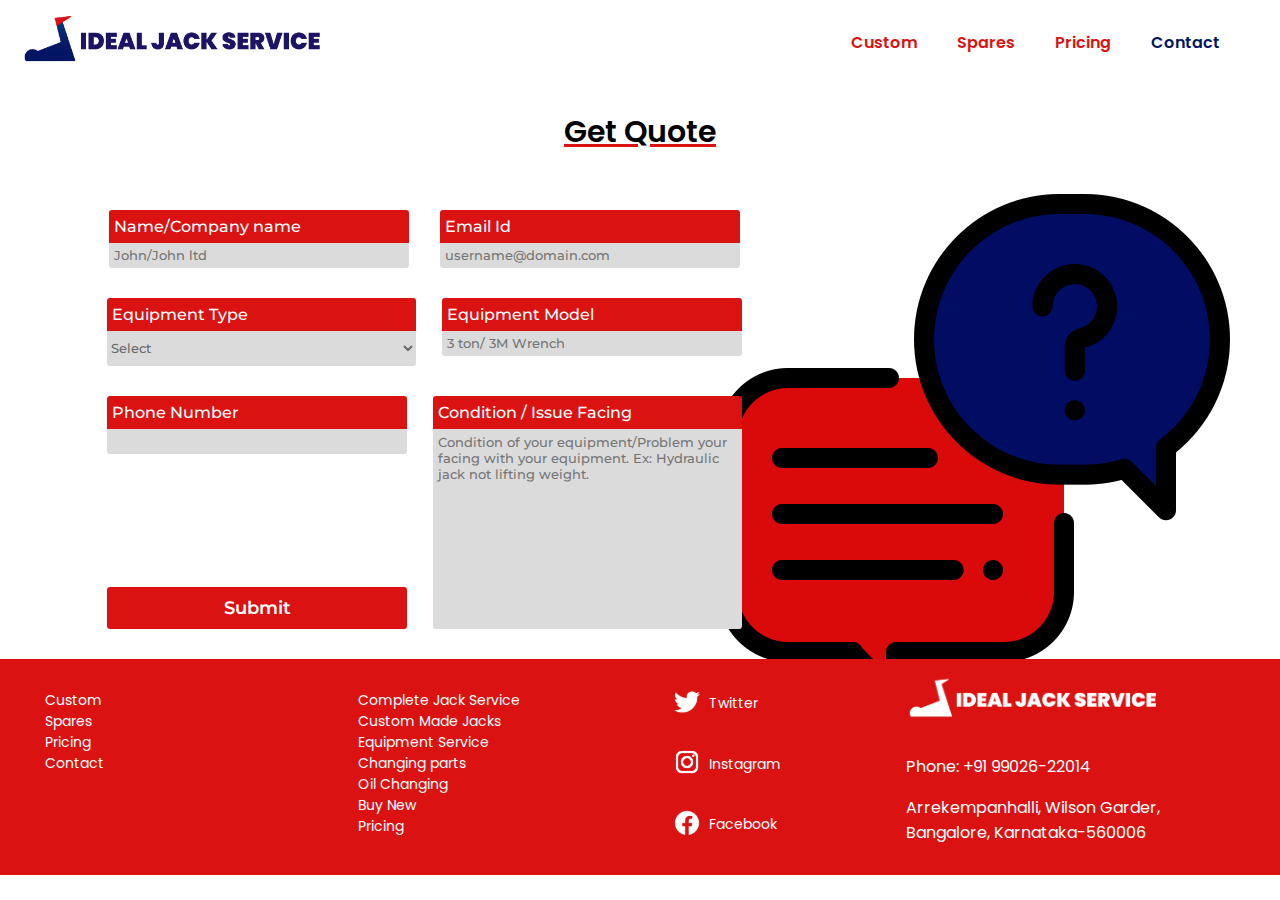
==== contact-form/index.html @ d77770d2 "Added CDN Font links" ====
<!DOCTYPE html>
<html lang="en">
  <head>
    <!-- Basic Metas -->
    <meta charset="UTF-8" />
    <meta http-equiv="X-UA-Compatible" content="IE=edge" />
    <meta name="viewport" content="width=device-width, initial-scale=1.0" />

    <!-- StyleSheet Linking -->
    <link rel="stylesheet" href="app.css" />

    <!-- Title -->
    <title>Get Quote - For Your Equipments</title>

    <!--FONT CDN LINKS-->
    <link rel="preconnect" href="https://fonts.googleapis.com" />
    <link rel="preconnect" href="https://fonts.gstatic.com" crossorigin />
    <link
      href="https://fonts.googleapis.com/css2?family=Montserrat:wght@400;500;600;700&family=Neonderthaw&family=Nunito:ital,wght@0,300;0,400;0,500;0,600;0,700;0,800;0,900;1,300;1,400;1,500;1,600;1,700;1,800;1,900&family=Poppins:ital,wght@0,100;0,200;0,300;0,400;0,500;0,600;0,700;0,800;0,900;1,100;1,200;1,300;1,400;1,500;1,600;1,700;1,800;1,900&family=Roboto+Condensed&family=montserrat:ital,wght@0,400;0,500;0,600;0,700;0,900;1,600;1,700;1,800;1,900&display=swap"
      rel="stylesheet"
    />

    <!-- Script -->
    <script src="main.js"></script>
  </head>
  <body>
    <div class="container">
      <img src="images/conversation.png" alt="" />
    </div>
    <nav class="main-nav-container" id="main-nav-container">
      <div class="logo" id="logo-container">
        <a href="../index.html">
          <img
            src="images/ideal jack service colored image-10-10.png"
            alt="Ideal Jack Service Logo"
          />
        </a>
      </div>
      <div class="navbar" id="main-navbar">
        <ul class="nav-container" id="nav-container">
          <li class="navbar-link">
            <a href="../custom/index.html">Custom</a
            ><span class="center-line"></span>
          </li>
          <li class="navbar-link">
            <a href="../spares/index.html">Spares</a
            ><span class="center-line"></span>
          </li>
          <li class="navbar-link">
            <a href="../pricing/index.html">Pricing</a
            ><span class="center-line"></span>
          </li>
          <li class="navbar-link" style="color: #041562">
            Contact<span class="center-line"></span>
          </li>

          <div
            class="wrong-nav"
            id="rotating-nav"
            href="javascript:void()"
            onclick="changenav(); display()"
          >
            <div class="rotating-box" id="rotating-container">
              <div class="nav-lines"></div>
              <div class="nav-lines"></div>
              <div class="nav-lines"></div>
            </div>
          </div>
        </ul>
      </div>
    </nav>
    <div class="form-container">
      <h2 class="testi-header">Get Quote</h2>
      <div class="form">
        <form action="/submit">
          <div class="form-boxes">
            <div class="">
              <label for="Username">Name/Company name</label>
              <input
                type="text"
                name="Username"
                id="username"
                placeholder="John/John ltd"
                required
              />
            </div>
            <div class="">
              <label for="Email">Email Id</label>
              <input
                type="email"
                name="Email"
                id="email"
                placeholder="username@domain.com"
                required
              />
            </div>
          </div>
          <div class="form-boxes">
            <div>
              <label for="equipment-type">Equipment Type</label>
              <select name="equipment-type" id="equipment-type">
                <option value="default" style="padding: 10px">Select</option>
                <option value="trolley-jack">Trolley jack</option>
                <option value="Pneumatic-gun">Pneumatic Gun/ Wrench</option>
                <option value="Hydraulic-jack">Other Hydraulic Jacks</option>
                <option value="other-pneumatic-equipments">
                  Pneumatic Equipments
                </option>
              </select>
            </div>
            <div>
              <label for="equipment-model">Equipment Model</label>
              <input
                type="text"
                name="equipment-name"
                id="equipment-name"
                placeholder="3 ton/ 3M Wrench"
              />
            </div>
          </div>
          <div class="form-boxes">
            <div>
              <div class="sub-div">
                <label for="Phone-number">Phone Number</label>
                <input type="text" name="Phone-number" id="Phone-num" />
              </div>
              <button type="submit">Submit</button>
            </div>
            <div>
              <label for="Condition">Condition / Issue Facing</label>
              <textarea
                name="Condition"
                id="condition"
                cols="30"
                rows="10"
                style="
                  resize: none;
                  background-color: #dbdbdb;
                  height: 200px;
                  width: 309px;
                  padding-left: 5px;
                  box-sizing: border-box;
                  font-family: 'montserrat';
                  font-weight: 500;
                "
                placeholder="Condition of your equipment/Problem your facing with your equipment. Ex: Hydraulic jack not lifting weight."
              ></textarea>
            </div>
          </div>
          <button class="special-button">Submit</button>
        </form>
      </div>
    </div>
    <footer>
      <div class="Footer-container">
        <div class="links">
          <div class="weblinks">
            <ul>
              <li><a href="../custom/index.html">Custom</a></li>
              <li><a href="../spares/index.html">Spares</a></li>
              <li><a href="../pricing/index.html">Pricing</a></li>
              <li><a href="../contact-form/index.html">Contact</a></li>
            </ul>
          </div>
          <div class="weblinks">
            <ul>
              <li><a href="">Complete Jack Service</a></li>
              <li><a href="../custom/index.html">Custom Made Jacks</a></li>
              <li><a href="">Equipment Service</a></li>
              <li><a href="">Changing parts</a></li>
              <li><a href="">Oil Changing</a></li>
              <li><a href="">Buy New</a></li>
              <li><a href="../pricing/index.html">Pricing</a></li>
            </ul>
          </div>
          <div class="social-media-links">
            <div class="social-icons">
              <a href=""
                ><img src="images/icons8-twitter-90.png" alt="Twitter"
              /></a>
              <p>Twitter</p>
            </div>
            <div class="social-icons">
              <a href=""
                ><img src="images/icons8-instagram-192.png" alt="Instagram"
              /></a>
              <p>Instagram</p>
            </div>
            <div class="social-icons">
              <a href=""
                ><img src="images/icons8-facebook-90.png" alt="Facebook"
              /></a>
              <p>Facebook</p>
            </div>
          </div>
        </div>
        <div class="info">
          <div class="footer-logo">
            <img src="images/ideal jack service white image-10.png" alt="" />
          </div>
          <p>Phone: +91 99026-22014</p>
          <p>Arrekempanhalli, Wilson Garder, Bangalore, Karnataka-560006</p>
        </div>
      </div>
    </footer>
    <script src="main.js"></script>
  </body>
</html>
---- contact-form/app.css ----
* {
  box-sizing: border-box;
}

body {
  margin: 0px;
}

.container {
  width: 100vw;
  height: 100vh;
  position: absolute;
  top: 0;
  left: 0;
  display: flex;
  justify-content: flex-end;
  align-items: center;
  /* background-image: url("images/conversation.png");
  background-repeat: no-repeat;
  background-size: contain;
  background-position: bottom right;
  opacity: 0.3; */
  z-index: -1;
}

.container img {
  margin-right: 50px;
  width: 40vw;
  /* opacity: 0.5; */
}

.main-nav-container {
  width: 100%;
  padding-top: 10px;
  padding-bottom: 10px;
  background-color: #fff;
  display: flex;
}

.logo {
  width: 50%;
  display: flex;
  column-gap: 10px;
  padding-left: 20px;
  align-items: center;
}

.logo h1 {
  font-size: 10px;
  font-style: italic;
  text-transform: uppercase;
  font-weight: 900;
  color: #041562;
  margin-left: 1rem;
  font-family: poppins;
  margin: 0px;
}
.logo img {
  width: 324px;
  height: 60px;
}

.navbar {
  width: 50%;
  padding: 0px !important;
  display: flex;
  z-index: 1000;
  justify-content: center;
}

.unvisible-nav {
  width: 100%;
}
.nav-container {
  display: flex;
  margin: 0px;
  width: 100%;
  column-gap: 20px;
  justify-content: flex-end;
  align-items: center;
  z-index: 1000;
  padding-right: 50px;
}

.navbar-link {
  /* color: #041562; */
  color: #da1212;
  font-size: 16px;
  font-weight: 600;
  font-family: "Poppins";
  padding: 5px 10px !important;
  transition: all 0.5s ease !important;
  display: flex;
  justify-content: center;
  align-content: center;
  list-style: none;
  position: relative;
  z-index: 1000;
  /* border-radius: 1em;
    background-color: rgba(255, 255, 255, 0.385);
    -webkit-backdrop-filter: blur(30px);
    backdrop-filter: blur(30px); */
}

.navbar-link a {
  text-decoration: none;
  color: #da1212;
}

.navbar-link:hover {
  cursor: pointer;
}

@keyframes rise {
  0% {
    width: 0;
  }
  100% {
    width: 100%;
  }
}

.form-container {
  width: 100%;
  font-size: 20px;
  min-height: 600px;
  min-height: 23em;
  display: flex;
  flex-direction: column;
  justify-content: center;
  align-items: center;
}

.form {
  width: 90%;
  height: 90%;
  padding-top: 30px;
}

.form-boxes {
  width: 60%;
  display: flex;
  /* column-gap: 100px; */
  padding-left: 30px;
  margin-bottom: 30px;
  justify-content: space-around;
}

.form-boxes input {
  width: 300px;
  height: 25px;
  font-family: "montserrat";
  background-color: #dbdbdb;
  border: 0;
  border-bottom-left-radius: 3px;
  border-bottom-right-radius: 3px;
  font-weight: 500;
  padding: 5px;
}
.form-boxes select {
  width: 309px;
  height: 35px;
  background-color: #dbdbdb;
  font-family: "montserrat";
  color: dimgray;
  font-weight: 500;
  border-bottom-left-radius: 3px;
  border-bottom-right-radius: 3px;
  border: 0;
}
option {
  padding: 5px !important;
  min-height: 20px !important;
}
.form-boxes select:focus-visible {
  outline: 0;
}

.form-boxes input:focus-visible {
  outline: 2px dashed dimgray;
  -webkit-outline-radius-bottomleft: 3px;
  -webkit-outline-radius-bottomright: 3px;
  -moz-outline-radius-bottomleft: 3px;
  -moz-outline-radius-bottomright: 3px;
}
.form-boxes label {
  font-size: 16px;
  font-family: "montserrat";
  font-weight: 500;
  background-color: #da1212;
  padding: 7px 5px;
  color: white;
  border-top-left-radius: 3px;
  border-top-right-radius: 3px;
}

.form-boxes textarea {
  border-bottom-left-radius: 3px;
  border-bottom-right-radius: 3px;
  border: 0;
  padding-top: 5px;
}

.form-boxes textarea:focus-visible {
  outline: 2px dashed dimgray;
  -webkit-outline-radius-bottomleft: 3px;
  -webkit-outline-radius-bottomright: 3px;
  -moz-outline-radius-bottomleft: 3px;
  -moz-outline-radius-bottomright: 3px;
}
.form-boxes div button {
  margin-top: 20px;
  font-family: "montserrat";
  font-size: 18px;
  padding: 10px 0;
  font-weight: 600;
  border-radius: 3px;
  background-color: #da1212;
  border: 0px;
  color: white;
}

.form-boxes:nth-child(3) div:nth-child(1) {
  /* height: 200px; */
  justify-content: space-between;
}

.form-boxes:nth-child(3) div:nth-child(1) input {
  justify-self: flex-start !important;
}

.form-boxes div {
  display: flex;
  flex-direction: column;
}
.form-boxes .sub-div {
  display: flex;
  flex-direction: column;
  justify-content: flex-start !important;
}
.testi-header {
  font-family: "poppins";
  font-weight: 600;
  text-decoration: 3px #da1212 underline;
  display: block;
  font-size: 30px;
}

.wrong-nav {
  width: 25px;
  height: 25px;
  display: none;
}
.rotating-box {
  width: 100%;
  height: 100%;
  display: flex;
  flex-direction: column;
  justify-content: space-around;
  align-items: center;
}

.nav-lines {
  width: 100%;
  height: 3px;
  background-color: #041562;
  transition: transform 0.3s cubic-bezier(0.215, 0.61, 0.355, 1);
}

/* Toggle Bar when Clicked */
.rotating-box.active {
  position: relative;
}
.special-button {
  display: none;
}
.rotating-box.active .nav-lines:nth-child(1) {
  transform: rotate(-45deg);
  position: absolute;
}

.rotating-box.active .nav-lines:nth-child(2) {
  display: none;
}

.rotating-box.active .nav-lines:nth-child(3) {
  transform: rotate(45deg);
  position: absolute;
}

footer {
  width: 100%;
  background-color: #da1212;
}

.Footer-container {
  width: 100%;
  display: flex;
  padding-bottom: 20px;
}

.links {
  width: 70%;
  display: flex;
  justify-content: space-between;
}

.links .weblinks {
  width: 30%;
  padding: 5%;
  padding-top: 15px;
  padding-bottom: 0px;
}

.weblinks ul {
  padding: 0px;
}

.weblinks li {
  list-style: none;
}

.weblinks li a {
  text-decoration: none;
  color: white;
  font-size: 14px;
  font-family: "poppins";
}
.social-media-links {
  display: flex;
  justify-content: flex-start;
  padding-right: 0 !important;
  flex-direction: column;
  width: 100%;
  width: 30%;
  padding: 5%;
  padding-top: 15px;
  padding-bottom: 0px;
  justify-content: space-around;
}

.links .social-icons div {
  width: 100%;
}

.social-icons {
  width: 100%;
  display: flex;
  align-items: center;
}
.social-icons img {
  width: 30px;
  height: 30px;
  margin-right: 7px;
}

.social-icons p {
  font-family: "poppins";
  font-size: 14px;
  color: white;
  margin: 0px;
}

.info {
  width: 30%;
  padding: 10px;
  padding-top: 15px;
  box-sizing: border-box;
  padding-right: 6%;
}
.footer-logo img {
  width: 270px;
  height: 50px;
  margin-bottom: 10px;
}

.info p {
  margin-bottom: 0px;
  font-size: 16px;
  font-family: Poppins;
  color: white;
}

@media screen and (max-width: 980px) {
  .social-media-links {
    justify-content: space-evenly;
  }
  .footer-logo img {
    width: 189px;
    height: 35px;
  }
  .info p {
    font-size: 14px;
    text-align: center;
  }
  .info {
    padding-top: 30px;
    padding-right: 0px;
    align-items: center;
    display: flex;
    flex-direction: column;
  }
}

@media screen and (max-width: 700px) {
  .Footer-container {
    display: block;
  }
  .links {
    width: 100%;
    flex-wrap: wrap;
  }
  .links .weblinks {
    width: 50%;
  }
  .social-media-links {
    width: 100%;
    flex-direction: row;
    justify-content: space-around !important;
    padding: 10px 20px !important;
  }
  .social-icons {
    width: 30%;
    display: flex;
    justify-content: center;
  }
  .info {
    padding-top: 0px;
    width: 100%;
    align-items: center !important;
    padding: 20px !important;
    padding-top: 0px !important;
  }
  .weblinks li {
    text-align: center;
  }
}

@media screen and (max-width: 560px) {
  .weblinks li {
    text-align: left;
  }

  .weblinks li a {
    color: white !important;
  }
  .social-icons {
    margin-bottom: 5px;
  }
  .info p {
    text-align: center !important;
  }
}

@media screen and (max-width: 860px) {
  .links .weblinks {
    padding: 20px;
    padding-bottom: 0;
  }
  .social-media-links {
    padding-left: 20px;
    justify-content: flex-start !important;
  }
  .social-icons {
    margin-bottom: 30px;
  }
  .Footer-container {
    padding-bottom: 0px;
  }
  .info {
    align-items: flex-start !important;
  }
  .info p {
    font-size: 13px !important;
    text-align: left !important;
  }
}

@media screen and (max-width: 700px) {
}

@media screen and (max-width: 1230px) {
  .testi-header {
    margin: 10px 0px !important;
  }
  .form {
    padding-top: 15px;
  }
  .form-container {
    width: 100%;
  }
  .form-boxes {
    width: 70%;
  }
  .form-container {
    font-size: 15px;
  }
  .container img {
    margin-right: 0px;
  }
}

@media screen and (max-width: 1080px) {
  .form-boxes {
    width: 100%;
  }
  .form-boxes {
    padding: 0px;
  }
  .nav-container {
    box-sizing: border-box;
    padding-right: 10px;
  }
  .logo img {
    width: 243px;
    height: 45px;
    padding: 10px 0;
  }
  .container {
    display: none;
  }
}

@media screen and (max-width: 740px) {
  .testi-header {
    font-size: 24px;
  }
  .navbar-link {
    display: none;
  }
  .wrong-nav {
    display: block;
    margin-right: 10px;
    cursor: pointer;
  }
  .nav-container.active {
    padding-right: 20px;
    width: 100%;
    background-color: white;
    height: 200px;
    flex-direction: column;
    justify-content: space-around;
    position: relative;
    margin-top: 10px;
    padding: 20px;
  }

  .nav-container {
    width: 100%;
    padding-right: 20px;
  }

  .wrong-nav {
    display: block;
  }

  .nav-container.active .wrong-nav {
    position: absolute;
    top: 0;
    right: 10px;
  }
  .navbar-link {
    display: none;
    padding-left: 0px !important;
    width: 100%;
  }

  .navbar.active {
    width: 60% !important;
    height: 100%;
    display: flex;
    align-items: flex-start;
    background-color: white;
  }

  .main-nav-container.sidenav {
    height: 100%;
    padding: 0px;
    width: 100% !important;
    top: 0px;
    left: 0px;
    position: absolute;
    z-index: 1000;
    background-color: rgba(255, 255, 255, 0.05);
    -webkit-backdrop-filter: blur(5px);
    backdrop-filter: blur(5px);
  }

  .nav-container.active .navbar-link:nth-child(1) {
    margin-top: 60px;
  }
  .nav-container.active .navbar-link {
    display: block;
    color: black;
    border-bottom: 2.4px solid transparent;
    transition: all 0.1s cubic-bezier(0.175, 0.885, 0.32, 1.275);
    cursor: pointer;
    align-self: flex-start;
    font-size: 15px;
    font-weight: 500;
  }

  .nav-container.active .navbar-link:hover,
  .nav-container.active .navbar-link:focus {
    border-bottom: 2.4px solid #da1212;
  }

  .form-boxes input {
    width: 240px;
  }

  .form-boxes select {
    width: 250px;
  }

  .form-boxes label {
    font-size: 15px;
  }

  .form-boxes textarea {
    width: 250px !important;
  }
}

@media screen and (max-width: 585px) {
  .main-nav-container {
    padding-top: 0px;
  }
  .logo img {
    width: 189px;
    height: 35px;
    box-sizing: content-box;
  }
  .logo {
    padding-left: 10px;
  }
  .nav-container {
    padding-right: 10px;
  }
  .form-boxes {
    flex-direction: column;
    padding: 5%;
    box-sizing: border-box;
    margin-bottom: 0px;
  }
  .form-boxes {
    padding-top: 0px;
    padding-bottom: 0px;
  }

  .form-boxes input {
    width: 100%;
    box-sizing: border-box;
    height: 40px;
    margin-bottom: 14px;
  }
  .form-boxes select {
    margin-bottom: 14px;
    width: 100%;
  }
  .form-boxes:nth-child(3) button {
    display: none;
  }

  .form-boxes textarea {
    width: 100% !important;
    padding-top: 10px;
    height: 220px;
    margin-bottom: 14px;
  }
  .special-button {
    display: block;
    font-family: "montserrat";
    font-size: 18px;
    padding: 10px 0;
    font-weight: 600;
    border-radius: 3px;
    background-color: #da1212;
    border: 0px;
    color: white;
    width: 90%;
    margin: auto;
    margin-bottom: 20px;
  }
}

@media screen and (max-width: 400px) {
  .form-boxes label {
    font-size: 13px;
  }
  .form-boxes input::placeholder {
    font-size: 13px;
  }
  .logo {
    padding-left: 7px;
  }
  .logo img {
    box-sizing: border-box;
    width: 189px;
    height: 35px !important;
    padding: 0px;
    margin-top: 5px;
  }
}
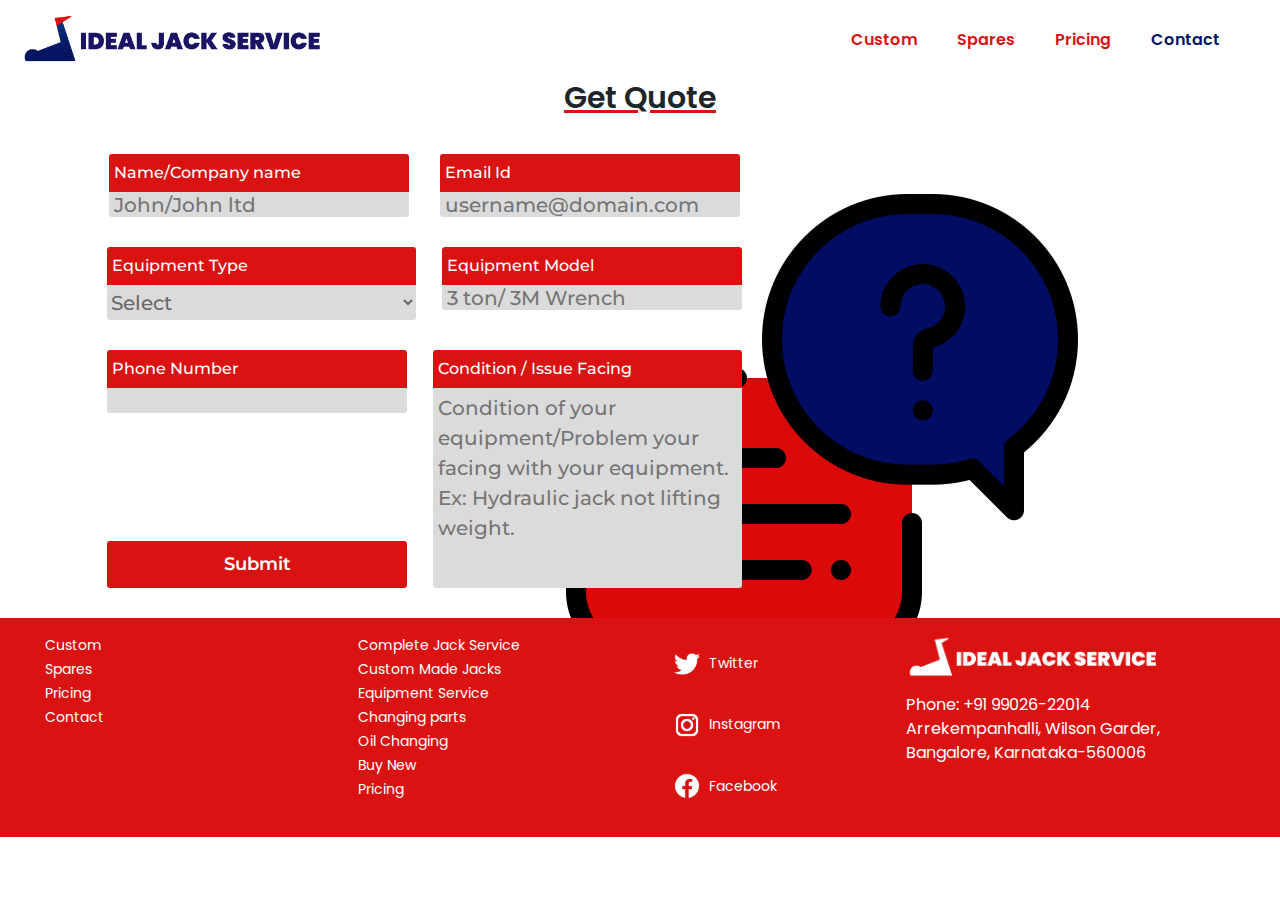
==== commit f127b52c: "Added Bootstrap links in index.html" ====
--- a/contact-form/index.html
+++ b/contact-form/index.html
@@ -8,6 +8,17 @@
 
     <!-- StyleSheet Linking -->
     <link rel="stylesheet" href="app.css" />
+
+    <!-- Bootstrap links -->
+    <link
+      rel="stylesheet"
+      href="https://github.com/Shaik-mohd-huzaifa/px-to-Vw-and-Vw-Converter/blob/main/style.css"
+    />
+    <link
+      rel="stylesheet"
+      href="../bootstrap-5.1.3-dist/css/bootstrap.rtl.min.css"
+    />
+    <script src="../bootstrap-5.1.3-dist/js/bootstrap.bundle.min.js"></script>
 
     <!-- Title -->
     <title>Get Quote - For Your Equipments</title>
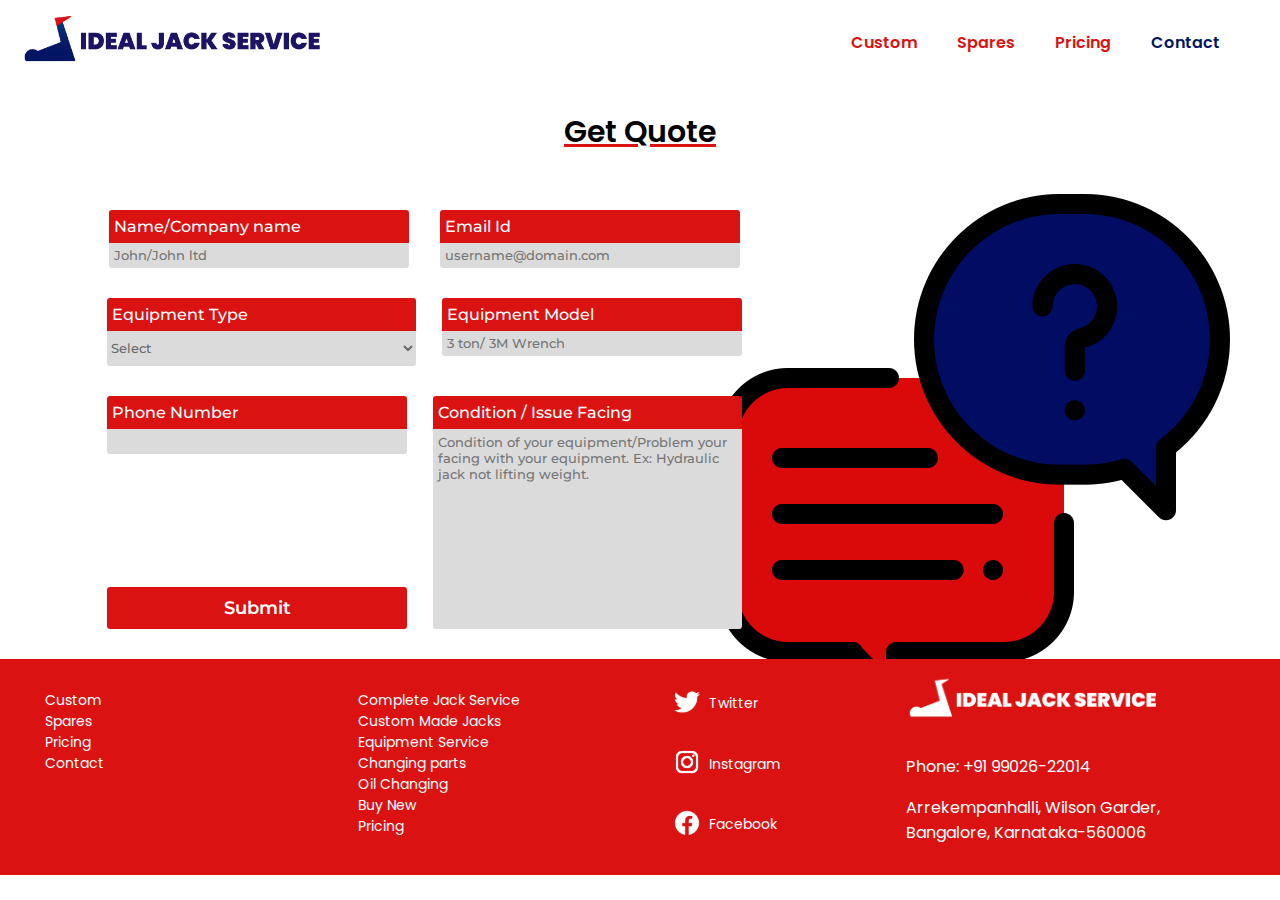
==== commit 3a547585: "commented out the bootstrap links because of running into trounle" ====
--- a/contact-form/index.html
+++ b/contact-form/index.html
@@ -10,7 +10,7 @@
     <link rel="stylesheet" href="app.css" />
 
     <!-- Bootstrap links -->
-    <link
+    <!-- <link
       rel="stylesheet"
       href="https://github.com/Shaik-mohd-huzaifa/px-to-Vw-and-Vw-Converter/blob/main/style.css"
     />
@@ -18,7 +18,7 @@
       rel="stylesheet"
       href="../bootstrap-5.1.3-dist/css/bootstrap.rtl.min.css"
     />
-    <script src="../bootstrap-5.1.3-dist/js/bootstrap.bundle.min.js"></script>
+    <script src="../bootstrap-5.1.3-dist/js/bootstrap.bundle.min.js"></script> -->
 
     <!-- Title -->
     <title>Get Quote - For Your Equipments</title>
--- a/contact-form/app.css
+++ b/contact-form/app.css
@@ -120,6 +120,9 @@
   }
 }
 
+a:hover {
+  color: #da1212 !important;
+}
 .form-container {
   width: 100%;
   font-size: 20px;
@@ -467,16 +470,14 @@
   .Footer-container {
     padding-bottom: 0px;
   }
+  /* 
   .info {
     align-items: flex-start !important;
-  }
+  } */
   .info p {
     font-size: 13px !important;
     text-align: left !important;
   }
-}
-
-@media screen and (max-width: 700px) {
 }
 
 @media screen and (max-width: 1230px) {
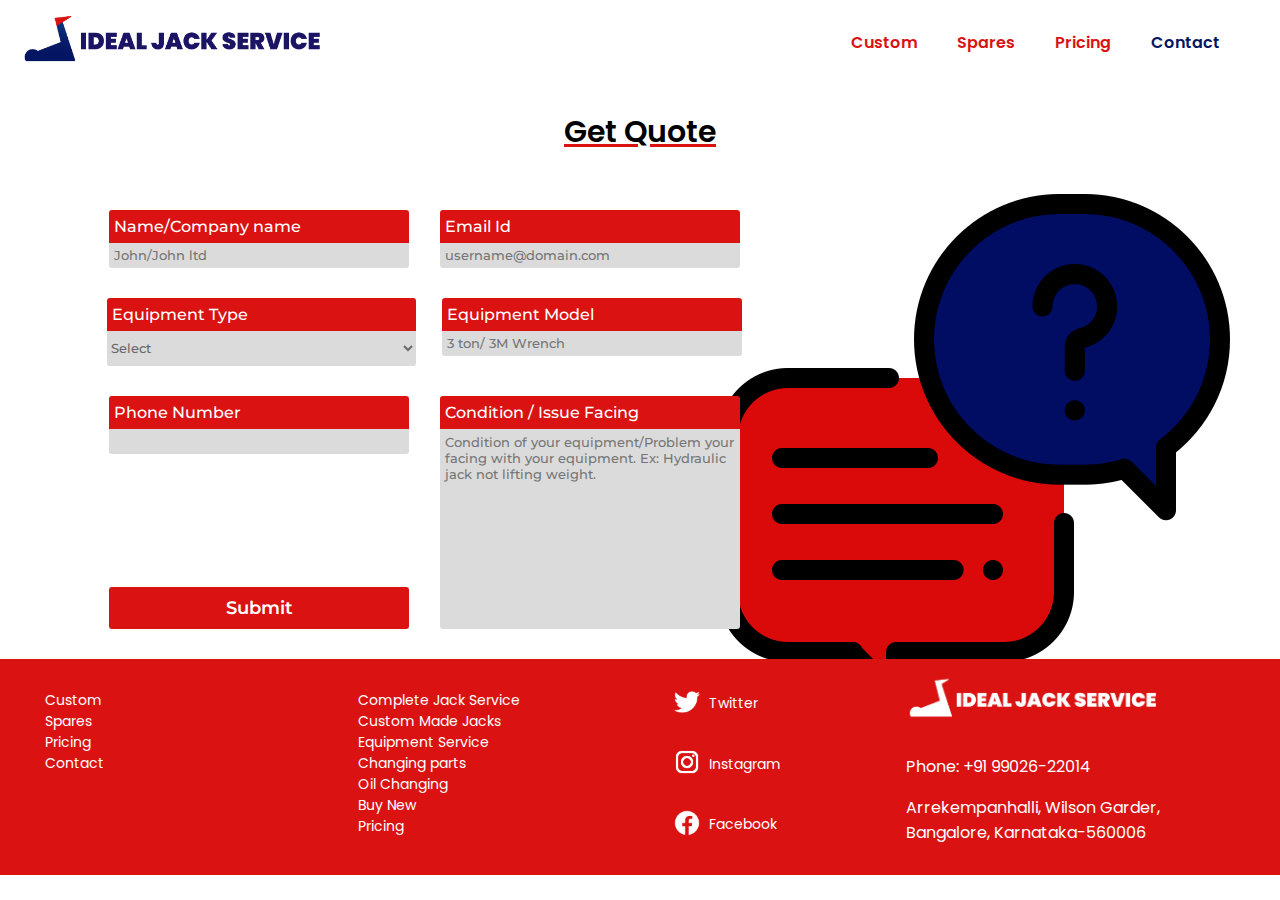
==== commit 1f78ec28: "Changed the width of textarea and select input from 309px to 300px" ====
--- a/contact-form/index.html
+++ b/contact-form/index.html
@@ -32,7 +32,7 @@
     />
 
     <!-- Script -->
-    <script src="main.js"></script>
+    <!-- <script src="main.js"></script> -->
   </head>
   <body>
     <div class="container">
@@ -83,13 +83,17 @@
     <div class="form-container">
       <h2 class="testi-header">Get Quote</h2>
       <div class="form">
-        <form action="/submit">
+        <form
+          action="https://sheetdb.io/api/v1/njt3df606bgts"
+          method="POST"
+          id="quotation-form"
+        >
           <div class="form-boxes">
             <div class="">
               <label for="Username">Name/Company name</label>
               <input
                 type="text"
-                name="Username"
+                name="data[UserName]"
                 id="username"
                 placeholder="John/John ltd"
                 required
@@ -99,7 +103,7 @@
               <label for="Email">Email Id</label>
               <input
                 type="email"
-                name="Email"
+                name="data[Email]"
                 id="email"
                 placeholder="username@domain.com"
                 required
@@ -109,7 +113,7 @@
           <div class="form-boxes">
             <div>
               <label for="equipment-type">Equipment Type</label>
-              <select name="equipment-type" id="equipment-type">
+              <select name="data[Equipment type]" id="equipment-type">
                 <option value="default" style="padding: 10px">Select</option>
                 <option value="trolley-jack">Trolley jack</option>
                 <option value="Pneumatic-gun">Pneumatic Gun/ Wrench</option>
@@ -123,8 +127,8 @@
               <label for="equipment-model">Equipment Model</label>
               <input
                 type="text"
-                name="equipment-name"
-                id="equipment-name"
+                name="data[Equipment Model]"
+                id="equipment-model"
                 placeholder="3 ton/ 3M Wrench"
               />
             </div>
@@ -133,7 +137,7 @@
             <div>
               <div class="sub-div">
                 <label for="Phone-number">Phone Number</label>
-                <input type="text" name="Phone-number" id="Phone-num" />
+                <input type="text" name="data[Phone]" id="Phone-num" />
               </div>
               <button type="submit">Submit</button>
             </div>
@@ -148,7 +152,7 @@
                   resize: none;
                   background-color: #dbdbdb;
                   height: 200px;
-                  width: 309px;
+                  width: 300px;
                   padding-left: 5px;
                   box-sizing: border-box;
                   font-family: 'montserrat';
--- a/contact-form/app.css
+++ b/contact-form/app.css
@@ -7,7 +7,7 @@
 }
 
 .container {
-  width: 100vw;
+  width: 100%;
   height: 100vh;
   position: absolute;
   top: 0;
@@ -384,7 +384,61 @@
   color: white;
 }
 
+@media screen and (max-width: 1230px) {
+  .testi-header {
+    margin: 10px 0px !important;
+  }
+  .form {
+    padding-top: 15px;
+  }
+  .form-container {
+    width: 100%;
+  }
+  .form-boxes {
+    width: 70%;
+  }
+  .form-container {
+    font-size: 15px;
+  }
+  .container img {
+    margin-right: 0px;
+  }
+}
+
+@media screen and (max-width: 1160px) {
+  .links .weblinks {
+    padding: 15px 0px 0px 3%;
+  }
+}
+
+@media screen and (max-width: 1080px) {
+  .form-boxes {
+    width: 100%;
+  }
+  .form-boxes {
+    padding: 0px;
+  }
+  .nav-container {
+    box-sizing: border-box;
+    padding-right: 10px;
+  }
+  .logo img {
+    width: 243px;
+    height: 45px;
+    padding: 10px 0;
+    box-sizing: content-box;
+  }
+  .container {
+    display: none;
+  }
+}
+
 @media screen and (max-width: 980px) {
+  .links .weblinks,
+  .social-media-links {
+    width: 33.33%;
+  }
+
   .social-media-links {
     justify-content: space-evenly;
   }
@@ -405,59 +459,9 @@
   }
 }
 
-@media screen and (max-width: 700px) {
-  .Footer-container {
-    display: block;
-  }
-  .links {
-    width: 100%;
-    flex-wrap: wrap;
-  }
-  .links .weblinks {
-    width: 50%;
-  }
-  .social-media-links {
-    width: 100%;
-    flex-direction: row;
-    justify-content: space-around !important;
-    padding: 10px 20px !important;
-  }
-  .social-icons {
-    width: 30%;
-    display: flex;
-    justify-content: center;
-  }
-  .info {
-    padding-top: 0px;
-    width: 100%;
-    align-items: center !important;
-    padding: 20px !important;
-    padding-top: 0px !important;
-  }
-  .weblinks li {
-    text-align: center;
-  }
-}
-
-@media screen and (max-width: 560px) {
-  .weblinks li {
-    text-align: left;
-  }
-
-  .weblinks li a {
-    color: white !important;
-  }
-  .social-icons {
-    margin-bottom: 5px;
-  }
-  .info p {
-    text-align: center !important;
-  }
-}
-
 @media screen and (max-width: 860px) {
   .links .weblinks {
-    padding: 20px;
+    /* padding: 20px; */
     padding-bottom: 0;
   }
   .social-media-links {
@@ -477,48 +481,6 @@
   .info p {
     font-size: 13px !important;
     text-align: left !important;
-  }
-}
-
-@media screen and (max-width: 1230px) {
-  .testi-header {
-    margin: 10px 0px !important;
-  }
-  .form {
-    padding-top: 15px;
-  }
-  .form-container {
-    width: 100%;
-  }
-  .form-boxes {
-    width: 70%;
-  }
-  .form-container {
-    font-size: 15px;
-  }
-  .container img {
-    margin-right: 0px;
-  }
-}
-
-@media screen and (max-width: 1080px) {
-  .form-boxes {
-    width: 100%;
-  }
-  .form-boxes {
-    padding: 0px;
-  }
-  .nav-container {
-    box-sizing: border-box;
-    padding-right: 10px;
-  }
-  .logo img {
-    width: 243px;
-    height: 45px;
-    padding: 10px 0;
-  }
-  .container {
-    display: none;
   }
 }
 
@@ -620,6 +582,41 @@
 
   .form-boxes textarea {
     width: 250px !important;
+  }
+}
+
+@media screen and (max-width: 700px) {
+  .Footer-container {
+    display: block;
+  }
+  .links {
+    width: 100%;
+    flex-wrap: wrap;
+  }
+  .links .weblinks {
+    width: 50%;
+    padding: 15px 0px 0px 0px;
+  }
+  .social-media-links {
+    width: 100%;
+    flex-direction: row;
+    justify-content: space-around !important;
+    padding: 10px 20px !important;
+  }
+  .social-icons {
+    width: 30%;
+    display: flex;
+    justify-content: center;
+  }
+  .info {
+    padding-top: 0px;
+    width: 100%;
+    align-items: center !important;
+    padding: 20px !important;
+    padding-top: 0px !important;
+  }
+  .weblinks li {
+    text-align: center;
   }
 }
 
@@ -685,6 +682,25 @@
   }
 }
 
+@media screen and (max-width: 560px) {
+  .weblinks li {
+    text-align: left !important;
+  }
+  .weblinks {
+    padding: 15px 0px 0px 3% !important;
+  }
+
+  .weblinks li a {
+    color: white !important;
+  }
+  .social-icons {
+    margin-bottom: 5px;
+  }
+  .info p {
+    text-align: center !important;
+  }
+}
+
 @media screen and (max-width: 400px) {
   .form-boxes label {
     font-size: 13px;
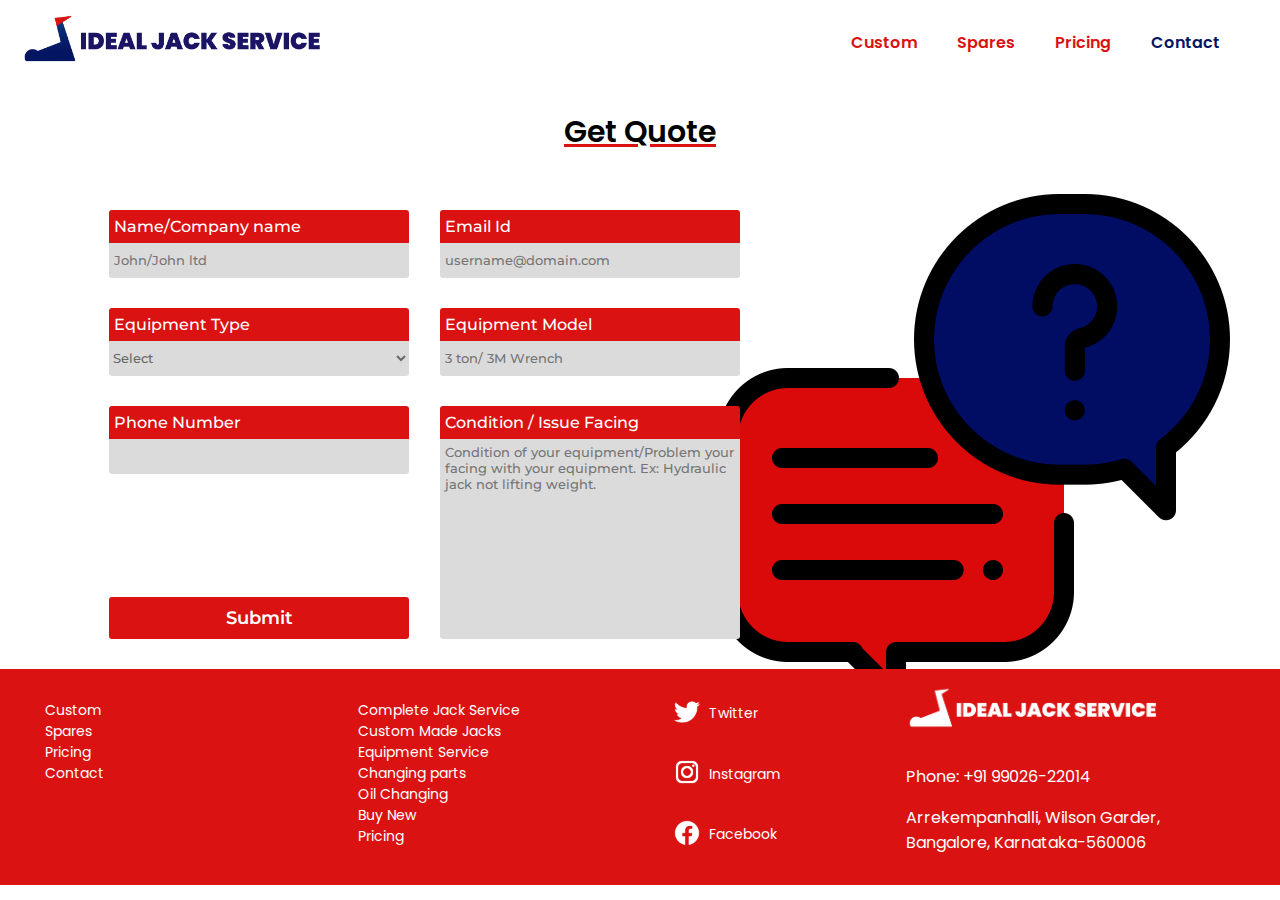
==== commit 8c45e835: "Change the data variable name for select" ====
--- a/contact-form/index.html
+++ b/contact-form/index.html
@@ -113,7 +113,7 @@
           <div class="form-boxes">
             <div>
               <label for="equipment-type">Equipment Type</label>
-              <select name="data[Equipment type]" id="equipment-type">
+              <select name="data[Type of Equipment]" id="equipment-type">
                 <option value="default" style="padding: 10px">Select</option>
                 <option value="trolley-jack">Trolley jack</option>
                 <option value="Pneumatic-gun">Pneumatic Gun/ Wrench</option>
--- a/contact-form/app.css
+++ b/contact-form/app.css
@@ -151,7 +151,7 @@
 
 .form-boxes input {
   width: 300px;
-  height: 25px;
+  height: 35px;
   font-family: "montserrat";
   background-color: #dbdbdb;
   border: 0;
@@ -161,7 +161,7 @@
   padding: 5px;
 }
 .form-boxes select {
-  width: 309px;
+  width: 300px;
   height: 35px;
   background-color: #dbdbdb;
   font-family: "montserrat";
